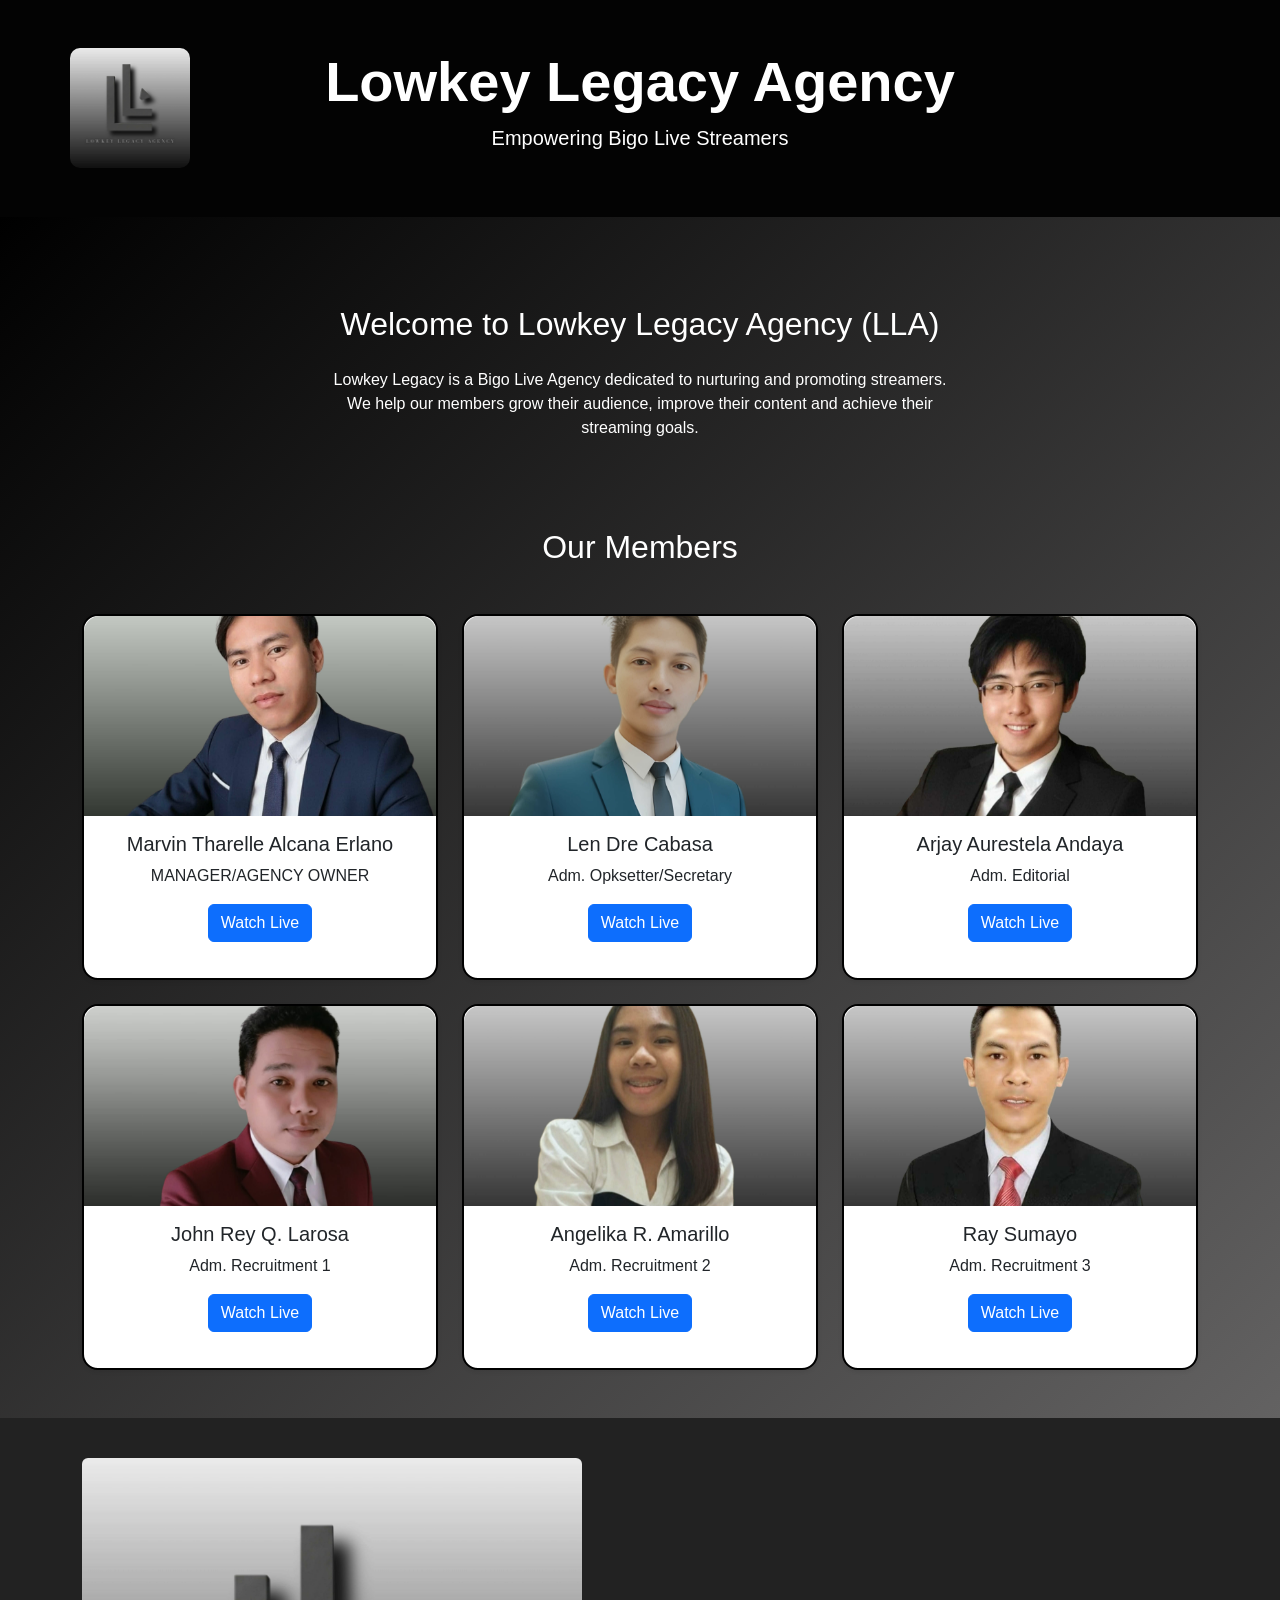
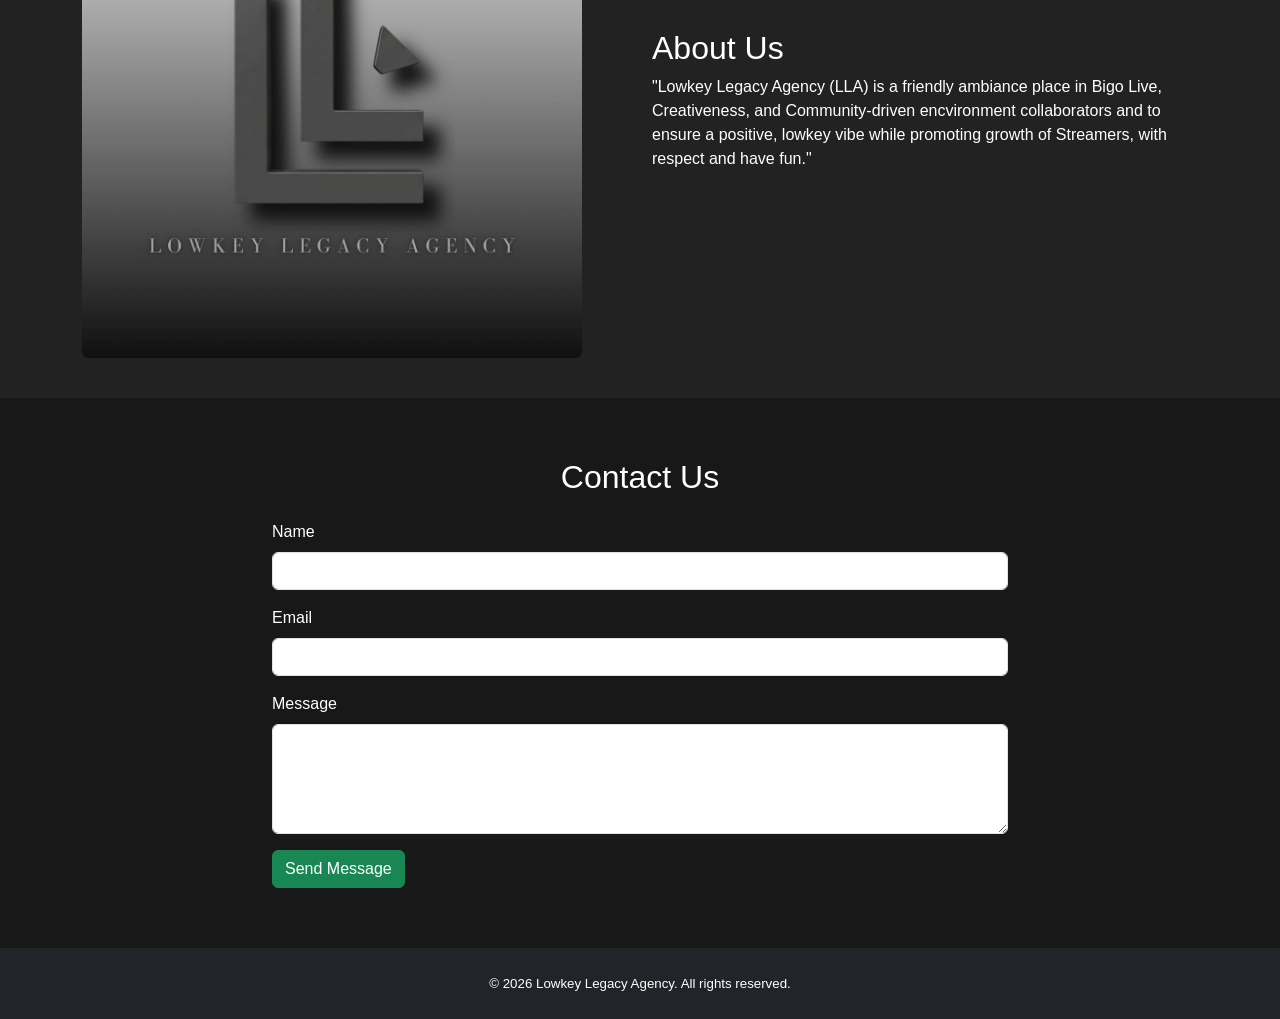
==== HTMLS-main/HTMLS-main/index.html @ 81a90a12 "Add files via upload" ====
<!DOCTYPE html>
<html lang="en">
<head>
    <meta charset="UTF-8">
    <meta name="viewport" content="width=device-width, initial-scale=1.0">
    <title>Lowkey Legacy Agency - Bigo Live</title>
    <link href="https://cdn.jsdelivr.net/npm/bootstrap@5.3.0/dist/css/bootstrap.min.css" rel="stylesheet">
    <link rel="stylesheet" href="styles.css">
    <link rel="icon" href="HTMLS/logo.jpg" type="image/jpg">
</head>
<body>
        <body>
            <!-- Header -->
            <header class="py-5 text-white text-center header-bg">
                <div class="container">
                    <img class="logo" src="HTMLS/logo.jpg" alt="Company Logo" width="120px" height="auto">
                    <h1 class="display-4 fw-bold">Lowkey Legacy Agency</h1>
                    <p class="lead">Empowering Bigo Live Streamers</p>
                </div>
            </header>

            <!-- Streamers Section -->
            <section id="streamers" class="py-5 bg-light">
                <div class="Intro">
                    <h2 class="text-center mb-4">Welcome to Lowkey Legacy Agency (LLA)</h2>
                    <p class="text-center mb-5">Lowkey Legacy is a Bigo Live Agency dedicated to nurturing and promoting streamers. We help our members grow their audience, improve their content and achieve their streaming goals.</p>
                </div>
                <div class="container">
                    <h2 class="text-center mb-5">Our Members</h2>
                    <div class="row g-4">
                        <!-- Streamer Card -->
                        <div class="col-md-4">
                            <div class="card h-100 shadow-sm streamer-banner">
                                <img src="HTMLS/Person1.jpg" class="card-img-top" alt="John Doe">
                                <div class="card-body text-center">
                                    <h5 class="card-title">Marvin Tharelle Alcana Erlano</h5>
                                    <p class="card-text">MANAGER/AGENCY OWNER</p>
                                    <a href="[BIGO LINK GOES HERE]" class="btn btn-primary" target="_blank">Watch Live</a>
                                </div>
                            </div>
                        </div>
                        <div class="col-md-4">
                            <div class="card h-100 shadow-sm streamer-banner">
                                <img src="HTMLS/Person5.jpg" class="card-img-top" alt="Jane Smith">
                                <div class="card-body text-center">
                                    <h5 class="card-title">Len Dre Cabasa</h5>
                                    <p class="card-text">Adm. Opksetter/Secretary</p>
                                    <a href="[BIGO LINK GOES HERE]" class="btn btn-primary" target="_blank">Watch Live</a>
                                </div>
                            </div>
                        </div>
                        <div class="col-md-4">
                            <div class="card h-100 shadow-sm streamer-banner">
                                <img src="HTMLS/Person6.jpg" class="card-img-top" alt="Person">
                                <div class="card-body text-center">
                                    <h5 class="card-title">Arjay Aurestela Andaya</h5>
                                    <p class="card-text">Adm. Editorial</p>
                                    <a href="[BIGO LINK GOES HERE]" class="btn btn-primary" target="_blank">Watch Live</a>
                                </div>
                            </div>
                        </div>
                        <div class="col-md-4">
                            <div class="card h-100 shadow-sm streamer-banner">
                                <img src="HTMLS/Person2.jpg" class="card-img-top" alt="Person">
                                <div class="card-body text-center">
                                    <h5 class="card-title">John Rey Q. Larosa</h5>
                                    <p class="card-text">Adm. Recruitment 1</p>
                                    <a href="[BIGO LINK GOES HERE]" class="btn btn-primary" target="_blank">Watch Live</a>
                                </div>
                            </div>
                        </div>
                        <div class="col-md-4">
                            <div class="card h-100 shadow-sm streamer-banner">
                                <img src="HTMLS/Person4.jpg" class="card-img-top" alt="Person">
                                <div class="card-body text-center">
                                    <h5 class="card-title">Angelika R. Amarillo</h5>
                                    <p class="card-text">Adm. Recruitment 2</p>
                                    <a href="[BIGO LINK GOES HERE]" class="btn btn-primary" target="_blank">Watch Live</a>
                                </div>
                            </div>
                        </div>
                        <div class="col-md-4">
                            <div class="card h-100 shadow-sm streamer-banner">
                                <img src="HTMLS/Person3.jpg" class="card-img-top" alt="Person">
                                <div class="card-body text-center">
                                    <h5 class="card-title">Ray Sumayo</h5>
                                    <p class="card-text">Adm. Recruitment 3</p>
                                    <a href="[BIGO LINK GOES HERE]" class="btn btn-primary" target="_blank">Watch Live</a>
                                </div>
                            </div>
                        </div>
                        <!-- Add more streamer cards as needed -->
                    </div>
                </div>
            </section>
            <!-- About Section -->
            <section id="about" class="about-section">
                <div class="container">
                    <div class="row align-items-center">
                        <div class="col-md-6 mb-4 mb-md-0">
                            <img src="HTMLS/logo.jpg" class="img-fluid rounded" alt="Agency Team" width="500" length="auto">
                        </div>
                        <div class="col-md-6">
                            <h2 class="abtus">About Us</h2>
                            <p class="abtus-prgph">"Lowkey Legacy Agency (LLA) is a friendly ambiance place in Bigo Live, Creativeness, and Community-driven encvironment collaborators and to ensure a positive, lowkey vibe while promoting growth of Streamers, with respect and have fun."</p>
                        </div>
                    </div>
                </div>
            </section>

            <!-- Contact Section -->
            <section id="contact" class="contact-section">
                <div class="container">
                    <h2 class="text-center mb-4">Contact Us</h2>
                    <div class="row justify-content-center">
                        <div class="col-md-8">
                            <form id="contactForm">
                                <div class="mb-3">
                                    <label for="name" class="form-label">Name</label>
                                    <input type="text" class="form-control" id="name" required>
                                </div>
                                <div class="mb-3">
                                    <label for="email" class="form-label">Email</label>
                                    <input type="email" class="form-control" id="email" required>
                                </div>
                                <div class="mb-3">
                                    <label for="message" class="form-label">Message</label>
                                    <textarea class="form-control" id="message" rows="4" required></textarea>
                                </div>
                                <button type="submit" class="btn btn-success">Send Message</button>
                                <div id="formAlert" class="mt-3" style="display:none;"></div>
                            </form>
                        </div>
                    </div>
                </div>
            </section>

            <!-- Footer -->
            <footer class="py-4 bg-dark text-white text-center">
                <div class="container">
                    <small>&copy; 2026 Lowkey Legacy Agency. All rights reserved.</small>
                </div>
            </footer>

            <script src="https://cdn.jsdelivr.net/npm/bootstrap@5.3.0/dist/js/bootstrap.bundle.min.js"></script>
            <script>
            // Contact form interactivity
            document.getElementById('contactForm').addEventListener('submit', function(e) {
                e.preventDefault();
                var name = document.getElementById('name').value.trim();
                var email = document.getElementById('email').value.trim();
                var message = document.getElementById('message').value.trim();
                var alertBox = document.getElementById('formAlert');
                if(name && email && message) {
                    alertBox.style.display = 'block';
                    alertBox.className = 'alert alert-success';
                    alertBox.textContent = 'Thank you, ' + name + '! Your message has been sent.';
                    document.getElementById('contactForm').reset();
                } else {
                    alertBox.style.display = 'block';
                    alertBox.className = 'alert alert-danger';
                    alertBox.textContent = 'Please fill in all fields.';
                }
            });
            </script>
        </body>
</html>
---- HTMLS-main/HTMLS-main/styles.css ----
/* Change the background if you want to */
.header-bg {
    background-color: #030303;
}
.container {
  position: relative; 
  width: 100%;
  height: 30; 
}

.logo{
    position: absolute;
    top: 0;
    left: 0;
    top: 0%;
    border-radius: 10px;
}
.bg-light{
    background-image: linear-gradient(to bottom right, rgb(0, 0, 0), rgb(99, 98, 98) );
}
.col-md-6, h2.mb-5{
    color: #ffffff;
}

.streamer-banner {
    border: 2px solid #000000;
    border-radius: 1rem;
    transition: transform 0.2s, box-shadow 0.2s;
}
.streamer-banner:hover {
    transform: translateY(-8px) scale(1.03);
    box-shadow: 0 8px 32px rgba(13,110,253,0.15);
}
.card-img-top {
    height: 300px;
    object-fit: cover;
    object-position: center;
    border-top-left-radius: 1rem;
    border-top-right-radius: 1rem;
}

footer {
    font-size: 0.95rem;
}

#formAlert {
    transition: opacity 0.3s;
}
body {
    font-family: Arial, sans-serif;
}

header {
    background-image: url('[Background Image URL, e.g., https://example.com/banner.jpg]');
    background-size: cover;
    background-position: center;
}

.card {
    margin-bottom: 20px;
}

.card-img-top {
    height: 200px;
    object-fit: cover;
}


.btn-primary {
    background-color: #0d6efd;
    border-color: #0d6efd;
}

.about-section {
    padding: auto;
    background-color: #222222;
    padding: 40px 0;
}

#contact {
    padding: 60px 0;
    background-color: rgb(24, 24, 24);
    color: white
}

.Intro {
    padding: 40px 0;
    margin-left: 25%;
    width: 50%;
    justify-content: center;
    align-items: center;
    color: white
}
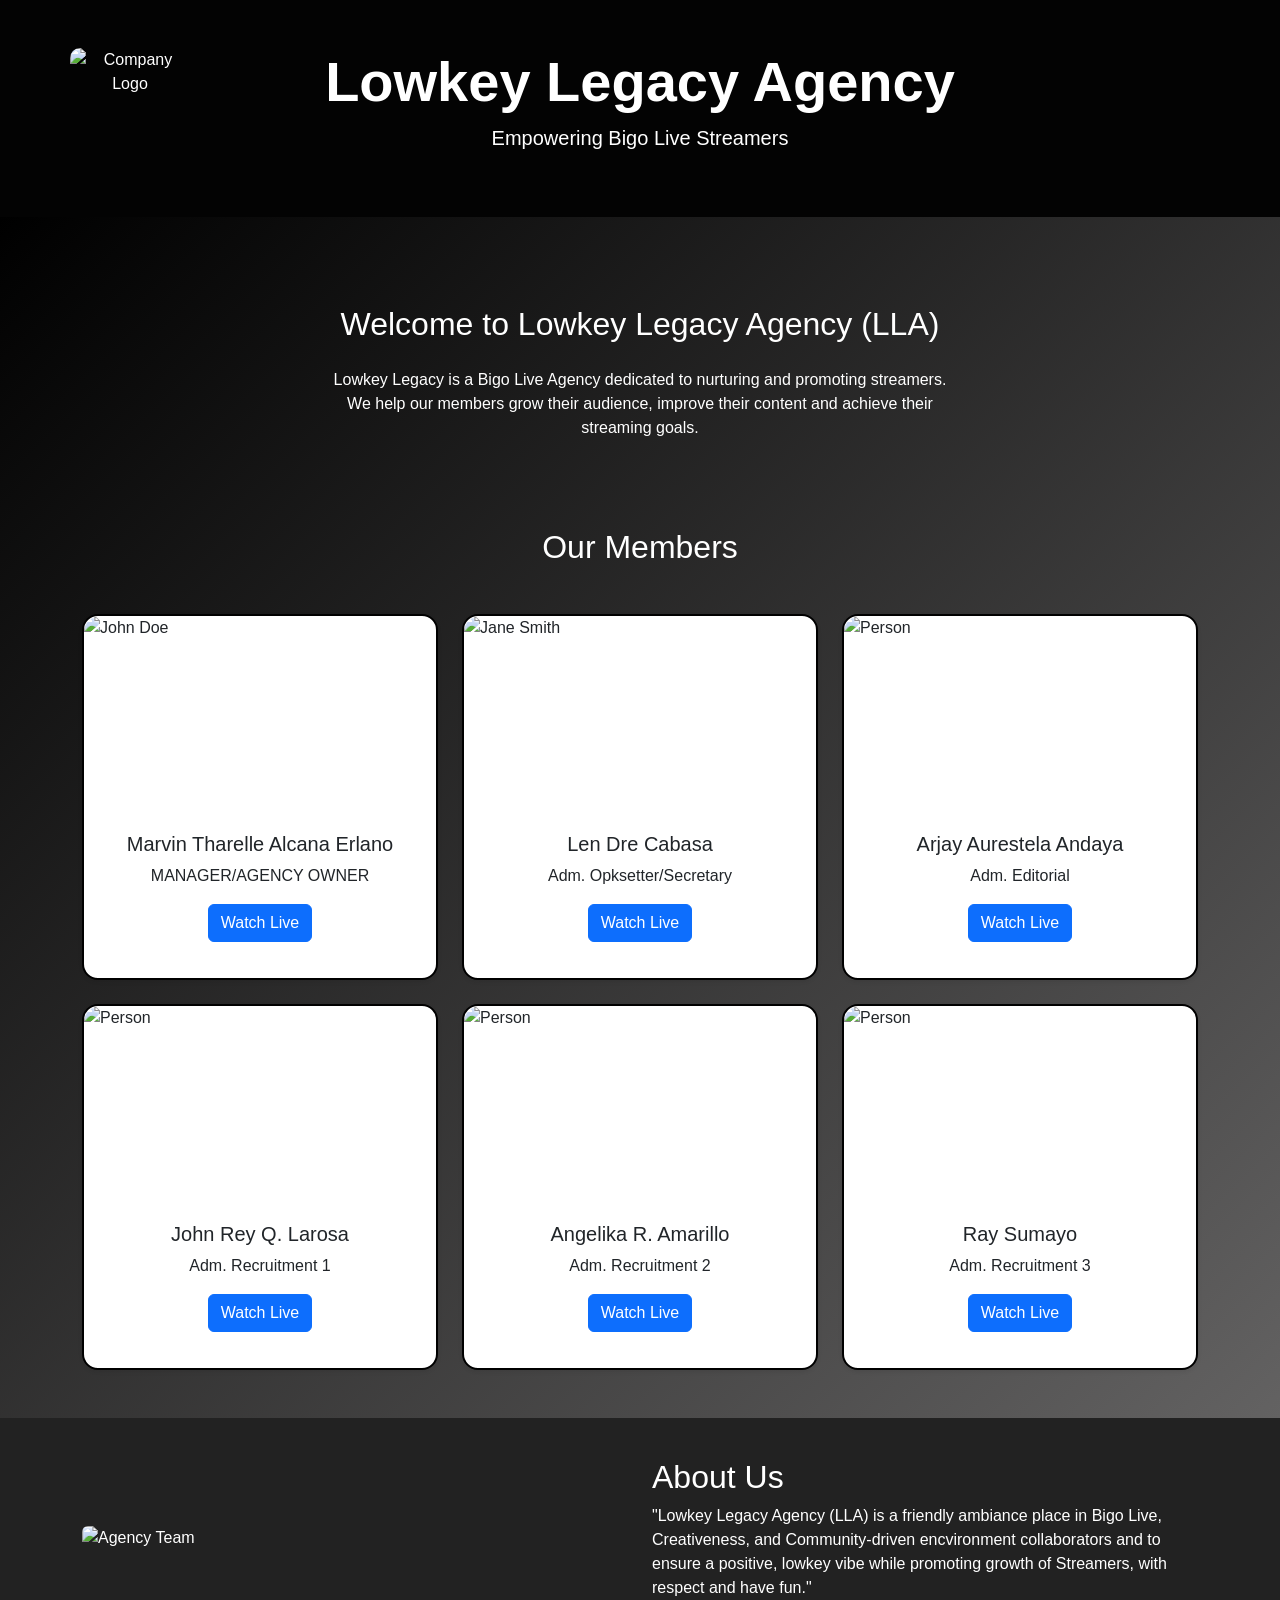
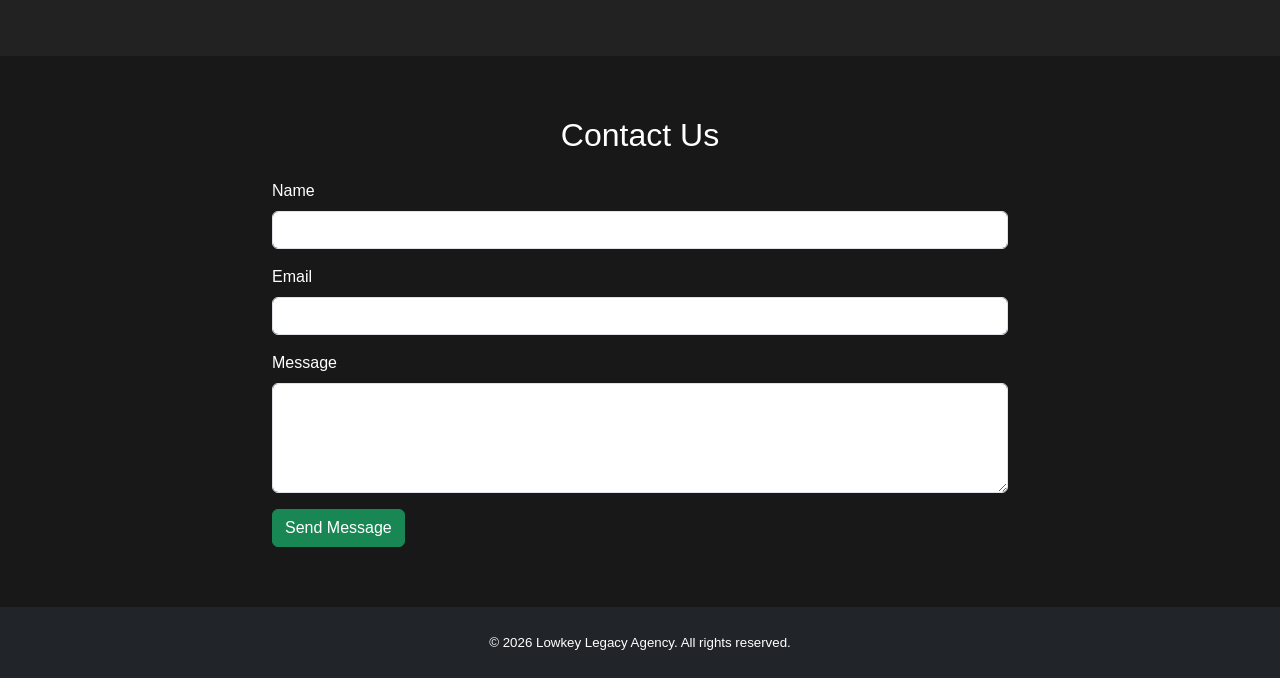
==== commit 74d9bca3: "Update index.html and add copilot instructions" ====
--- a/HTMLS-main/HTMLS-main/index.html
+++ b/HTMLS-main/HTMLS-main/index.html
@@ -6,14 +6,14 @@
     <title>Lowkey Legacy Agency - Bigo Live</title>
     <link href="https://cdn.jsdelivr.net/npm/bootstrap@5.3.0/dist/css/bootstrap.min.css" rel="stylesheet">
     <link rel="stylesheet" href="styles.css">
-    <link rel="icon" href="HTMLS/logo.jpg" type="image/jpg">
+    <link rel="icon" href="https://raw.githubusercontent.com/ryanjhay-24/HTMLS-main/refs/heads/main/HTMLS/logo.jpg" type="image/jpg">
 </head>
 <body>
         <body>
             <!-- Header -->
             <header class="py-5 text-white text-center header-bg">
                 <div class="container">
-                    <img class="logo" src="HTMLS/logo.jpg" alt="Company Logo" width="120px" height="auto">
+                    <img class="logo" src="https://raw.githubusercontent.com/ryanjhay-24/HTMLS-main/refs/heads/main/HTMLS/logo.jpg" alt="Company Logo" width="120px" height="auto">
                     <h1 class="display-4 fw-bold">Lowkey Legacy Agency</h1>
                     <p class="lead">Empowering Bigo Live Streamers</p>
                 </div>
@@ -31,7 +31,7 @@
                         <!-- Streamer Card -->
                         <div class="col-md-4">
                             <div class="card h-100 shadow-sm streamer-banner">
-                                <img src="HTMLS/Person1.jpg" class="card-img-top" alt="John Doe">
+                                <img src="https://raw.githubusercontent.com/ryanjhay-24/HTMLS-main/refs/heads/main/HTMLS/Person1.jpg" class="card-img-top" alt="John Doe">
                                 <div class="card-body text-center">
                                     <h5 class="card-title">Marvin Tharelle Alcana Erlano</h5>
                                     <p class="card-text">MANAGER/AGENCY OWNER</p>
@@ -41,7 +41,7 @@
                         </div>
                         <div class="col-md-4">
                             <div class="card h-100 shadow-sm streamer-banner">
-                                <img src="HTMLS/Person5.jpg" class="card-img-top" alt="Jane Smith">
+                                <img src="https://raw.githubusercontent.com/ryanjhay-24/HTMLS-main/refs/heads/main/HTMLS/Person5.jpg" class="card-img-top" alt="Jane Smith">
                                 <div class="card-body text-center">
                                     <h5 class="card-title">Len Dre Cabasa</h5>
                                     <p class="card-text">Adm. Opksetter/Secretary</p>
@@ -51,7 +51,7 @@
                         </div>
                         <div class="col-md-4">
                             <div class="card h-100 shadow-sm streamer-banner">
-                                <img src="HTMLS/Person6.jpg" class="card-img-top" alt="Person">
+                                <img src="https://raw.githubusercontent.com/ryanjhay-24/HTMLS-main/refs/heads/main/HTMLS/Person6.jpg" class="card-img-top" alt="Person">
                                 <div class="card-body text-center">
                                     <h5 class="card-title">Arjay Aurestela Andaya</h5>
                                     <p class="card-text">Adm. Editorial</p>
@@ -61,7 +61,7 @@
                         </div>
                         <div class="col-md-4">
                             <div class="card h-100 shadow-sm streamer-banner">
-                                <img src="HTMLS/Person2.jpg" class="card-img-top" alt="Person">
+                                <img src="https://raw.githubusercontent.com/ryanjhay-24/HTMLS-main/refs/heads/main/HTMLS/Person2.jpg" class="card-img-top" alt="Person">
                                 <div class="card-body text-center">
                                     <h5 class="card-title">John Rey Q. Larosa</h5>
                                     <p class="card-text">Adm. Recruitment 1</p>
@@ -71,7 +71,7 @@
                         </div>
                         <div class="col-md-4">
                             <div class="card h-100 shadow-sm streamer-banner">
-                                <img src="HTMLS/Person4.jpg" class="card-img-top" alt="Person">
+                                <img src="https://raw.githubusercontent.com/ryanjhay-24/HTMLS-main/refs/heads/main/HTMLS/Person4.jpg" class="card-img-top" alt="Person">
                                 <div class="card-body text-center">
                                     <h5 class="card-title">Angelika R. Amarillo</h5>
                                     <p class="card-text">Adm. Recruitment 2</p>
@@ -81,7 +81,7 @@
                         </div>
                         <div class="col-md-4">
                             <div class="card h-100 shadow-sm streamer-banner">
-                                <img src="HTMLS/Person3.jpg" class="card-img-top" alt="Person">
+                                <img src="https://raw.githubusercontent.com/ryanjhay-24/HTMLS-main/refs/heads/main/HTMLS/Person3.jpg" class="card-img-top" alt="Person">
                                 <div class="card-body text-center">
                                     <h5 class="card-title">Ray Sumayo</h5>
                                     <p class="card-text">Adm. Recruitment 3</p>
@@ -98,7 +98,7 @@
                 <div class="container">
                     <div class="row align-items-center">
                         <div class="col-md-6 mb-4 mb-md-0">
-                            <img src="HTMLS/logo.jpg" class="img-fluid rounded" alt="Agency Team" width="500" length="auto">
+                            <img src="https://raw.githubusercontent.com/ryanjhay-24/HTMLS-main/refs/heads/main/HTMLS/logo.jpg" class="img-fluid rounded" alt="Agency Team" width="500" length="auto">
                         </div>
                         <div class="col-md-6">
                             <h2 class="abtus">About Us</h2>
